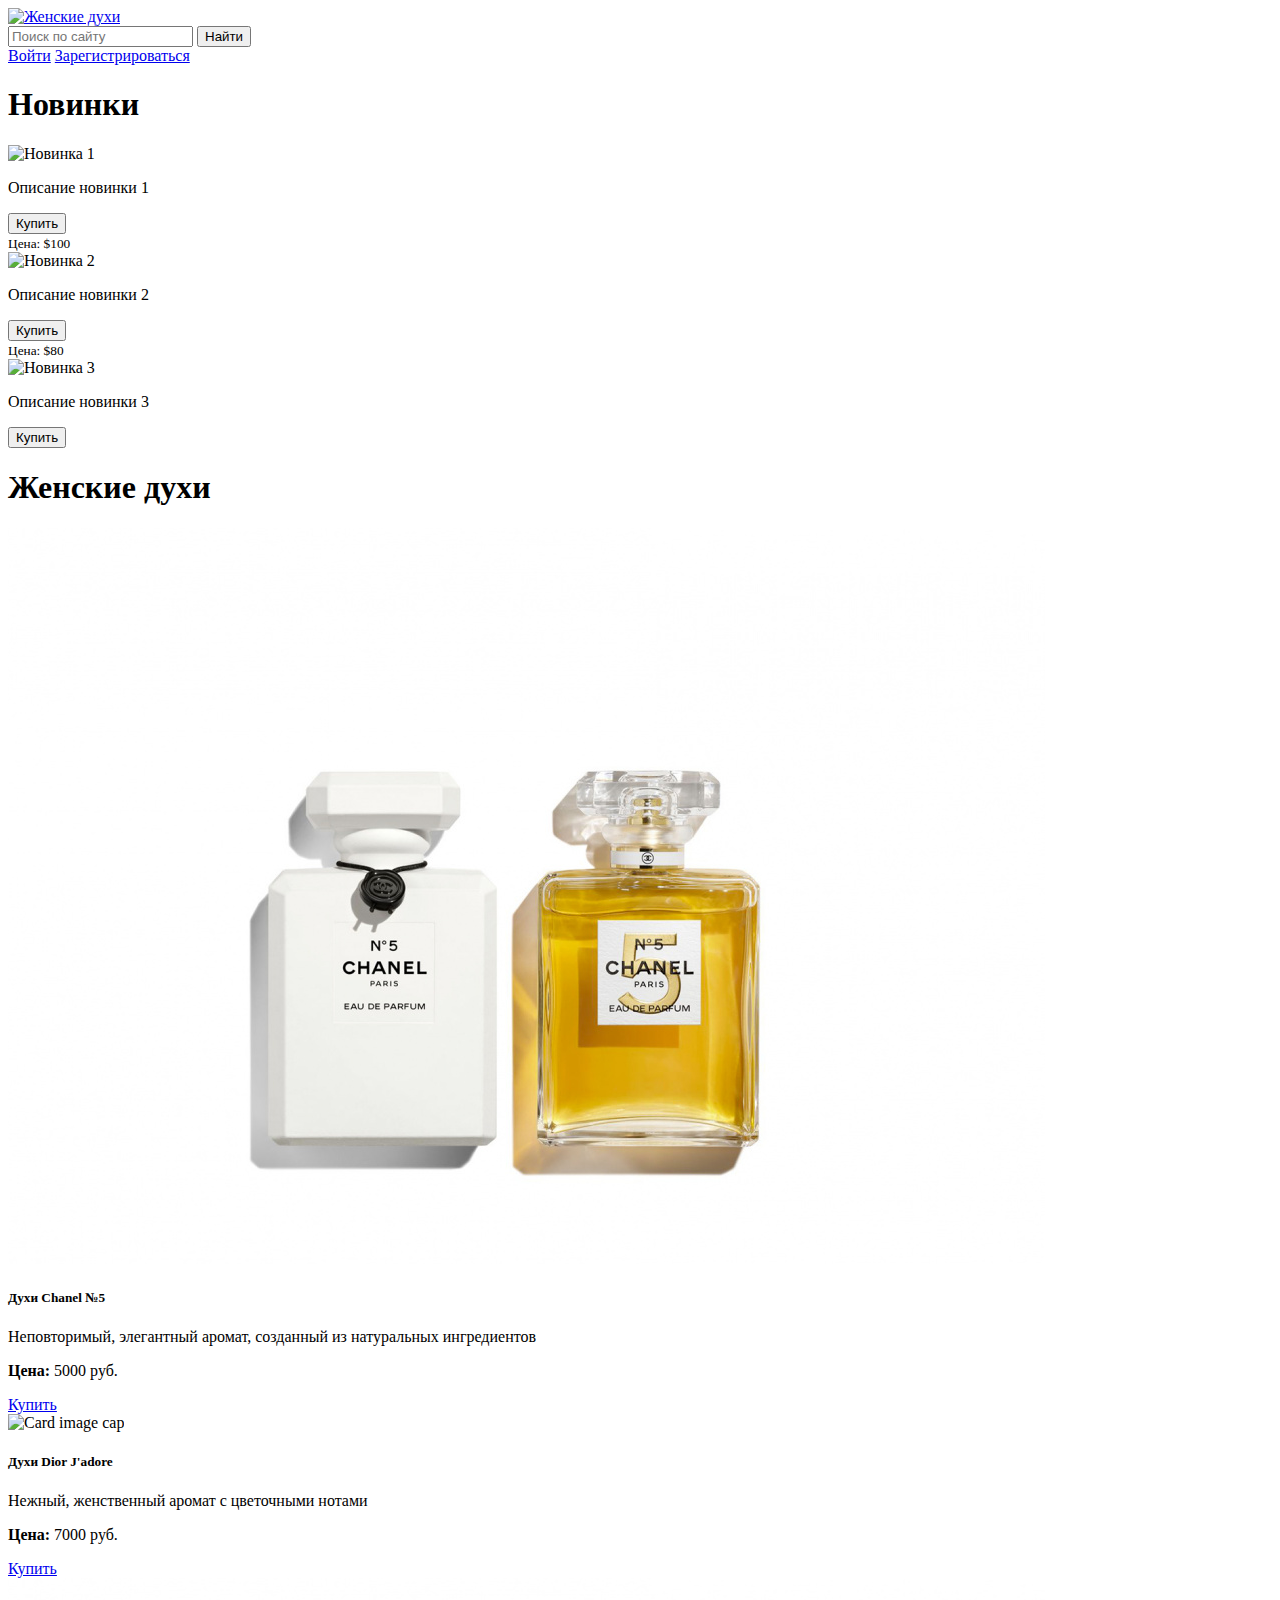
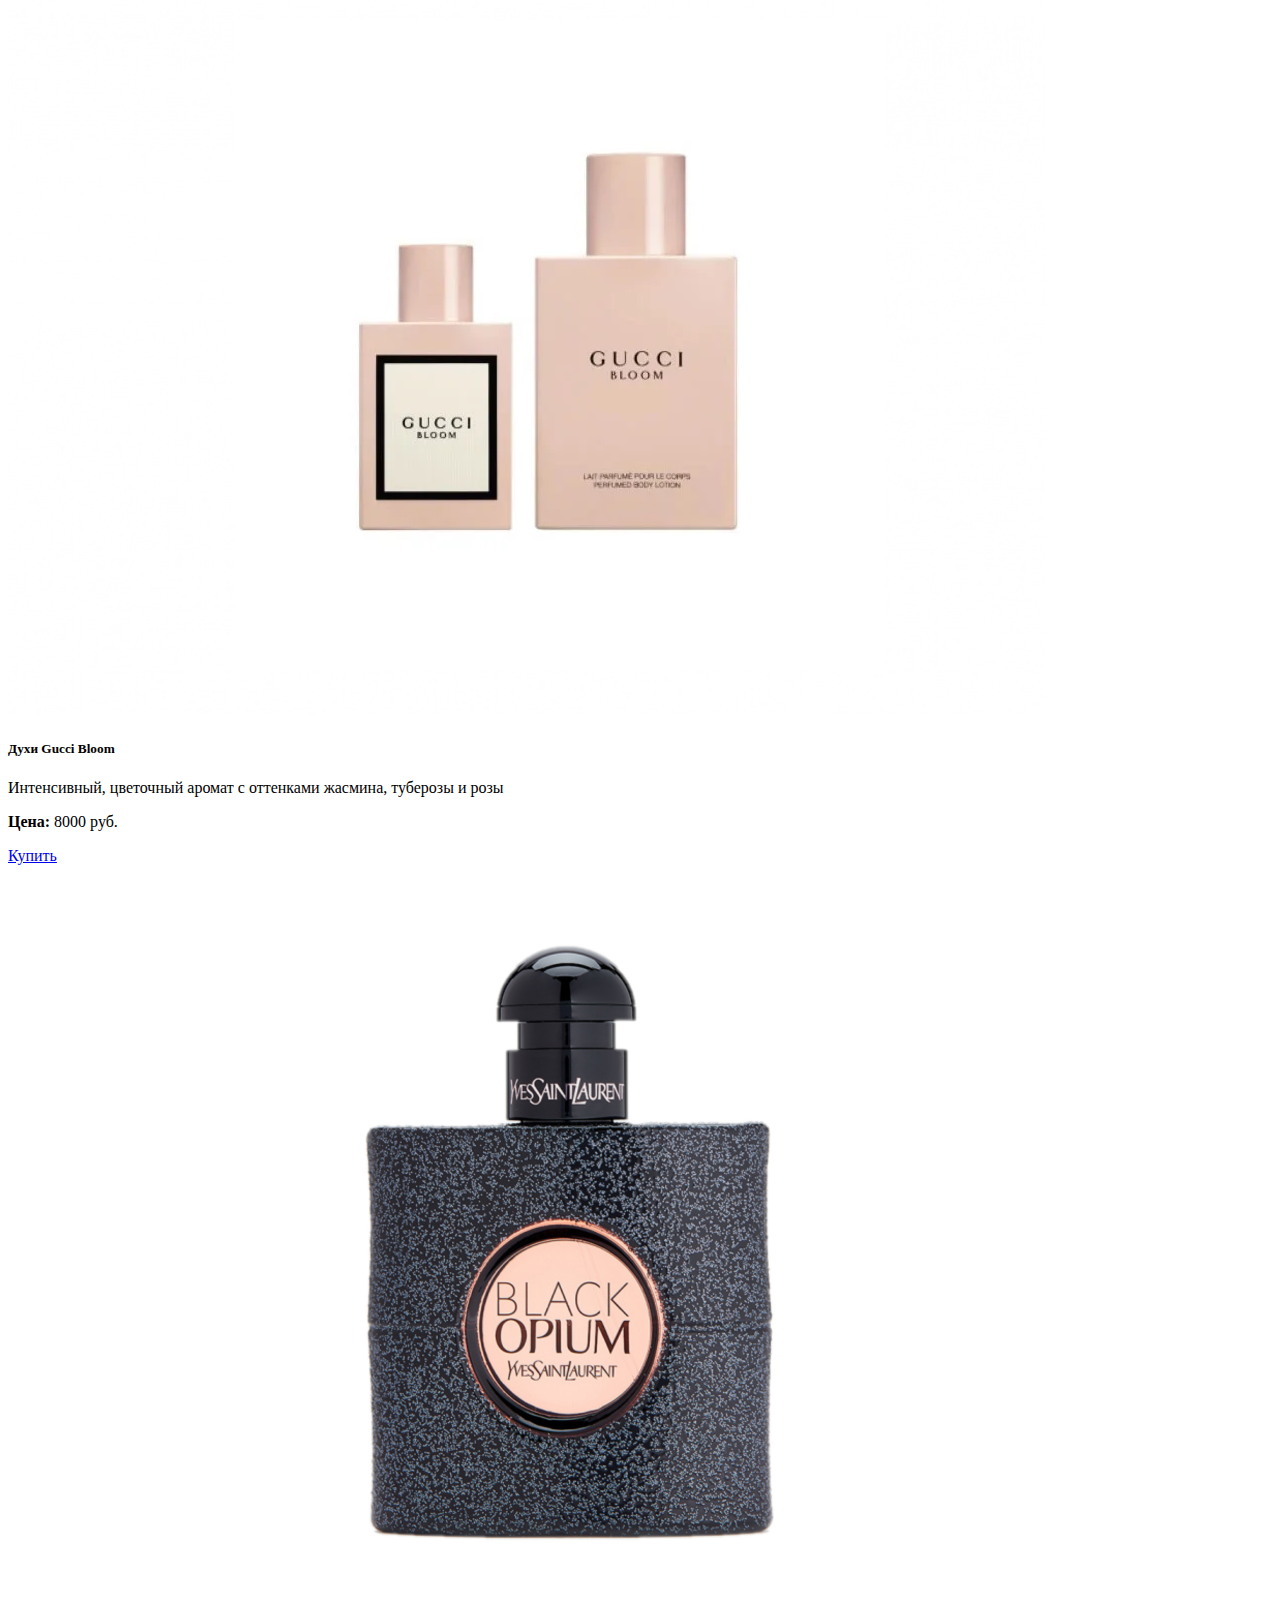
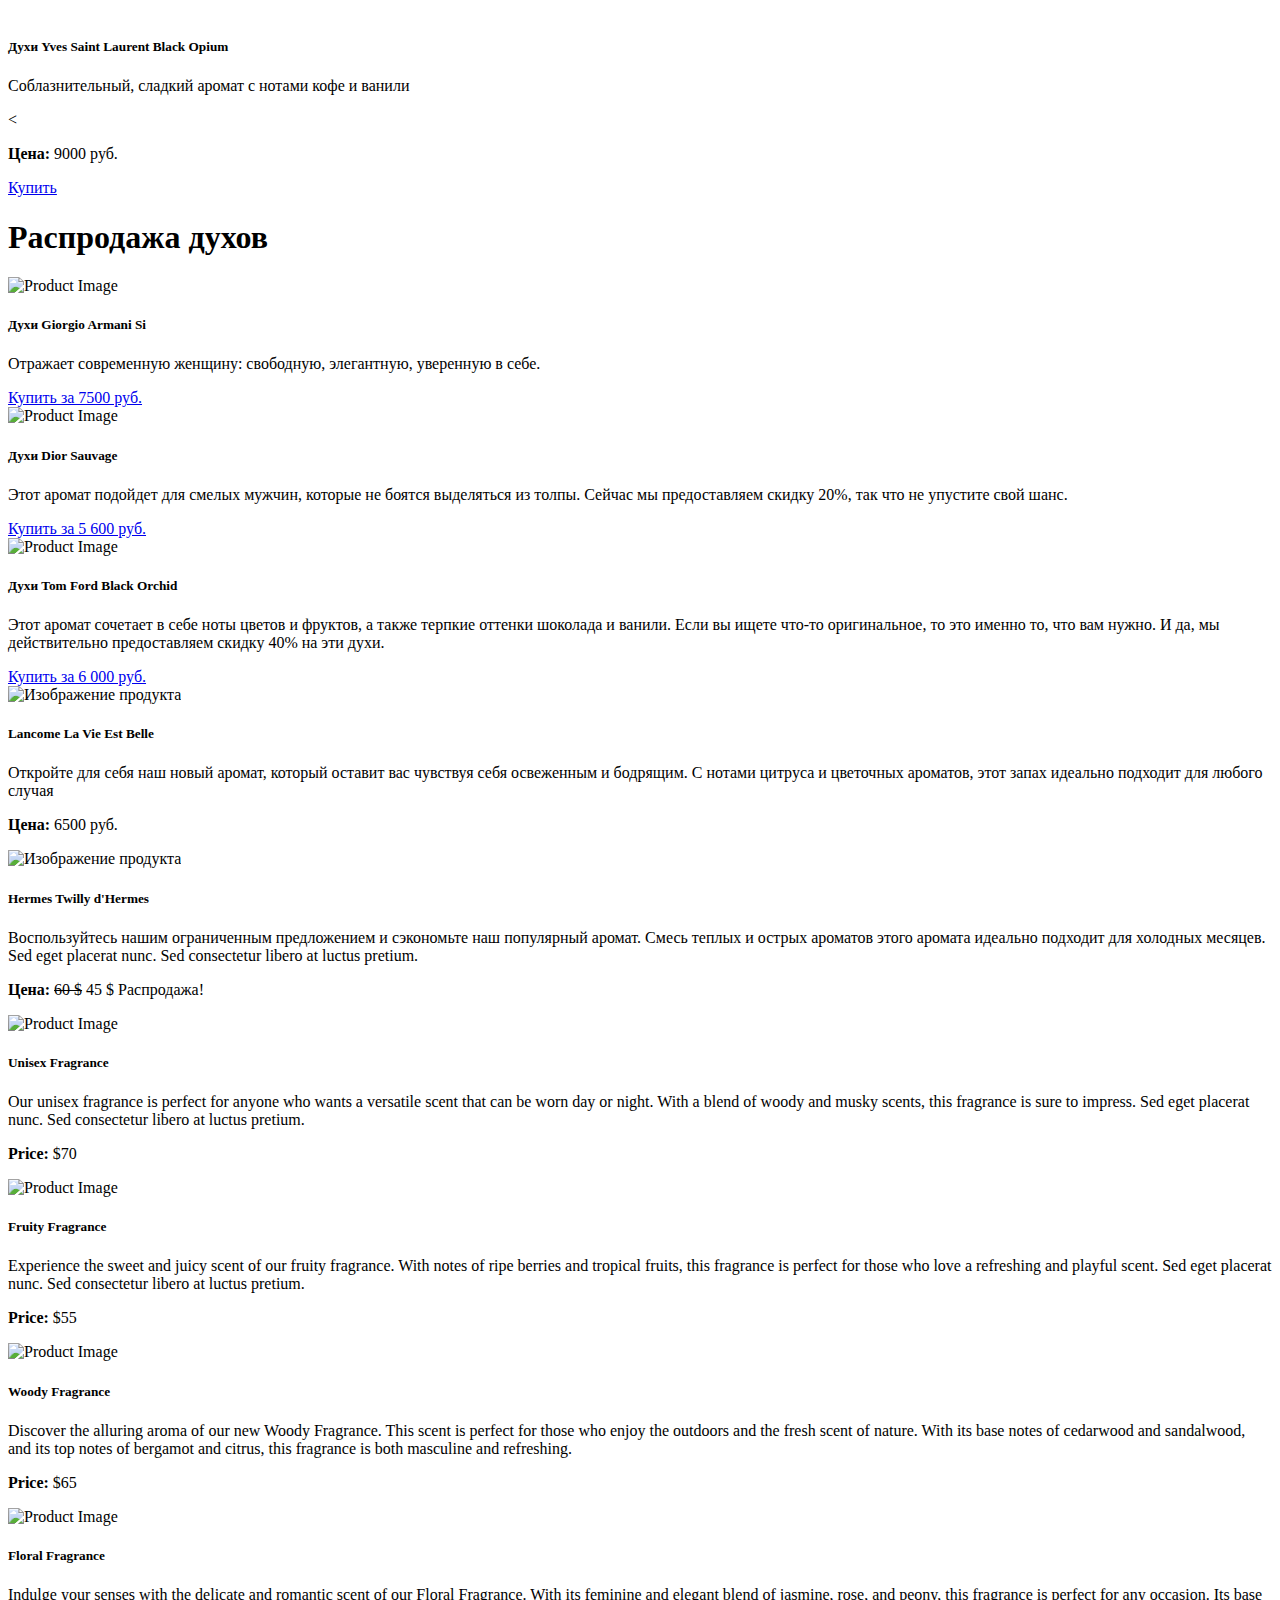
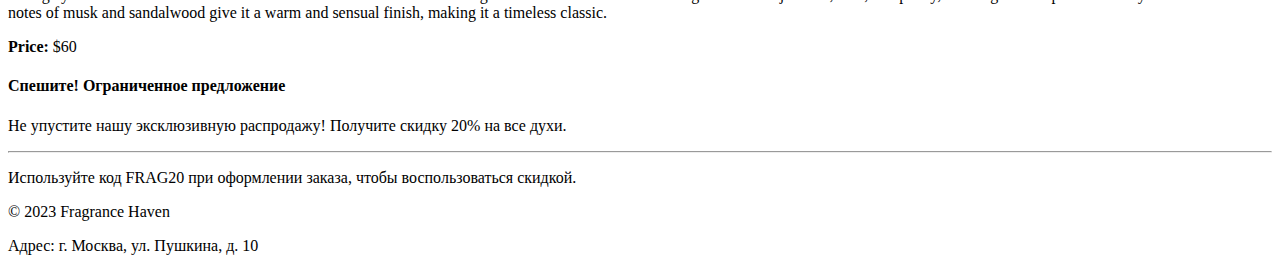
==== index.html @ 35ed5356 "Initial commit" ====
<!DOCTYPE html>
<html lang="en">
<head>
	<meta charset="UTF-8">
	<meta name="viewport" content="width=device-width, initial-scale=1.0">
	<title>Fragrance Haven</title>
	<link href="https://cdn.jsdelivr.net/npm/bootstrap@5.3.0-alpha1/dist/css/bootstrap.min.css" rel="stylesheet" integrity="sha384-GLhlTQ8iRABdZLl6O3oVMWSktQOp6b7In1Zl3/Jr59b6EGGoI1aFkw7cmDA6j6gD" crossorigin="anonymous">
</head>
<body>
	<header class="bg-light py-3">
		<div class="container">
			<div class="row align-items-center">
				<div class="col-md-3">
					<a href="#" class="navbar-brand d-flex align-items-center">
						<img src="https://via.placeholder.com/150x50" alt="Женские духи">
					</a>
				</div>
				<div class="col-md-6">
					<form action="#" class="input-group">
						<input type="text" class="form-control" placeholder="Поиск по сайту">
						<button type="submit" class="btn btn-outline-secondary">Найти</button>
					</form>
				</div>
				<div class="col-md-3">
					<a href="#" class="btn btn-outline-secondary me-2">Войти</a>
					<a href="#" class="btn btn-primary">Зарегистрироваться</a>
				</div>
			</div>
		</div>
	</header>
	<main class="container py-4">
		<section class="container py-5">
			<div class="container">
				<h1 class="mb-4">Новинки</h1>
				<div class="row">
					<div class="col-md-4">
						<div class="card mb-4 box-shadow">
							<img class="card-img-top" src="img/new1.jpg" alt="Новинка 1">
							<div class="card-body">
								<p class="card-text">Описание новинки 1</p>
								<div class="d-flex justify-content-between align-items-center">
									<div class="btn-group">
										<button type="button" class="btn btn-sm btn-outline-secondary">Купить</button>
									</div>
									<small class="text-muted">Цена: $100</small>
								</div>
							</div>
						</div>
					</div>
					<div class="col-md-4">
						<div class="card mb-4 box-shadow">
							<img class="card-img-top" src="img/new2.jpg" alt="Новинка 2">
							<div class="card-body">
								<p class="card-text">Описание новинки 2</p>
								<div class="d-flex justify-content-between align-items-center">
									<div class="btn-group">
										<button type="button" class="btn btn-sm btn-outline-secondary">Купить</button>
									</div>
									<small class="text-muted">Цена: $80</small>
								</div>
							</div>
						</div>
					</div>
					<div class="col-md-4">
						<div class="card mb-4 box-shadow">
							<img class="card-img-top" src="img/new3.jpg" alt="Новинка 3">
							<div class="card-body">
								<p class="card-text">Описание новинки 3</p>
								<div class="d-flex justify-content-between align-items-center">
									<div class="btn-group">
										<button type="button" class="btn btn-sm btn-outline-secondary">Купить</button>
									</div>
								</div>
							</div>
						</div>
					</div>
				</div>
			</div>
		</div>
	</section>


	<section class="container py-5">
		<h1 class="mb-4">Женские духи</h1>
		<div class="row">
			<div class="col-md-3 mb-4">
				<div class="card h-100">
					<img
					class="card-img-top"
					src="img/chanel_no5.png"
					alt="Card image cap"
					/>
					<div class="card-body d-flex flex-column align-items-start">
						<h5 class="card-title">Духи Chanel №5</h5>
						<p class="card-text">
							Неповторимый, элегантный аромат, созданный из натуральных ингредиентов
						</p>
						<div class="mt-auto d-flex justify-content-between align-items-center w-100">
							<p class="card-text"><strong>Цена:</strong> 5000 руб.</p>
							<a href="#" class="btn btn-primary">Купить</a>
						</div>
					</div>

				</div>
			</div>
			<div class="col-md-3 mb-4">
				<div class="card h-100">
					<img
					class="card-img-top"
					src="https://goldapple.ru/media/catalog/product/3/3/3348900417885_1_gkzu6osocohsbzlv.jpg"
					alt="Card image cap"
					/>
					<div class="card-body d-flex flex-column align-items-start">
						<h5 class="card-title">Духи Dior J'adore</h5>
						<p class="card-text">
							Нежный, женственный аромат с цветочными нотами
						</p>
						<div class="mt-auto d-flex justify-content-between align-items-center w-100">
							<p class="card-text"><strong>Цена:</strong> 7000 руб.</p>
							<a href="#" class="btn btn-primary">Купить</a>
						</div>
					</div>
				</div>
			</div>
			<div class="col-md-3 mb-4">
				<div class="card h-100">
					<img
					class="card-img-top"
					src="img/gucci_bloom.png"
					alt="Card image cap"
					/>
					<div class="card-body d-flex flex-column align-items-start">
						<h5 class="card-title">Духи Gucci Bloom</h5>
						<p class="card-text">
							Интенсивный, цветочный аромат с оттенками жасмина, туберозы и розы
						</p>
						<div class="mt-auto d-flex justify-content-between align-items-center w-100">
							<p class="card-text"><strong>Цена:</strong> 8000 руб.</p>
							<a href="#" class="btn btn-primary">Купить</a>
						</div>
					</div>
				</div>
			</div>
			<div class="col-md-3 mb-4">
				<div class="card h-100">
					<img
					class="card-img-top"
					src="img/Yves Saint Laurent Black Opium.png"
					alt="Card image cap"
					/>
					<div class="card-body d-flex flex-column align-items-start">
						<h5 class="card-title">Духи Yves Saint Laurent Black Opium</h5>
						<p class="card-text">
							Соблазнительный, сладкий аромат с нотами кофе и ванили
						</p>
						<<div class="mt-auto d-flex justify-content-between align-items-center w-100">
							<p class="card-text"><strong>Цена:</strong> 9000 руб.</p>
							<a href="#" class="btn btn-primary">Купить</a>
						</div>
					</div>
				</div>
			</div>
		</div>
	</section>

	<section class="container py-5">
		<h1 class="mb-4">Распродажа духов</h1>
		<div class="row">
			<div class="col-md-4 mb-4">
				<div class="card h-100">
					<img src="https://via.placeholder.com/300x200" class="card-img-top" alt="Product Image">
					<div class="card-body">
						<h5 class="card-title">Духи Giorgio Armani Si</h5>
						<p class="card-text">Отражает современную женщину: свободную, элегантную, уверенную в себе.</p>
						<a href="#" class="btn btn-primary">Купить за 7500 руб.</a>
					</div>
				</div>
			</div>
			<div class="col-md-4 mb-4">
				<div class="card h-100">
					<img src="https://via.placeholder.com/300x200" class="card-img-top" alt="Product Image">
					<div class="card-body">
						<h5 class="card-title">Духи Dior Sauvage</h5>
						<p class="card-text">Этот аромат подойдет для смелых мужчин, которые не боятся выделяться из толпы. Сейчас мы предоставляем скидку 20%, так что не упустите свой шанс.</p>
						<a href="#" class="btn btn-primary">Купить за 5 600 руб.</a>
					</div>
				</div>
			</div>
			<div class="col-md-4 mb-4">
				<div class="card h-100">
					<img src="https://via.placeholder.com/300x200" class="card-img-top" alt="Product Image">
					<div class="card-body">
						<h5 class="card-title">Духи Tom Ford Black Orchid</h5>
						<p class="card-text">Этот аромат сочетает в себе ноты цветов и фруктов, а также терпкие оттенки шоколада и ванили. Если вы ищете что-то оригинальное, то это именно то, что вам нужно. И да, мы действительно предоставляем скидку 40% на эти духи.</p>
						<a href="#" class="btn btn-primary">Купить за 6 000 руб.</a>
					</div>
				</div>
			</div>
			<div class="row">
				<div class="col-md-4 mb-4">
					<div class="card">
						<img src="https://via.placeholder.com/350x250.png?text=Изображение+продукта" class="card-img-top" alt="Изображение продукта">
						<div class="card-body">
							<h5 class="card-title">Lancome La Vie Est Belle</h5>
							<p class="card-text">Откройте для себя наш новый аромат, который оставит вас чувствуя себя освеженным и бодрящим. С нотами цитруса и цветочных ароматов, этот запах идеально подходит для любого случая</p>
							<p class="card-text"><strong>Цена:</strong> 6500 руб.</p>
						</div>
					</div>
				</div>
				<div class="col-md-4 mb-4">
					<div class="card">
						<img src="https://via.placeholder.com/350x250.png?text=Изображение+продукта" class="card-img-top" alt="Изображение продукта">
						<div class="card-body">
							<h5 class="card-title">Hermes Twilly d'Hermes</h5>
							<p class="card-text">Воспользуйтесь нашим ограниченным предложением и сэкономьте наш популярный аромат. Смесь теплых и острых ароматов этого аромата идеально подходит для холодных месяцев. Sed eget placerat nunc. Sed consectetur libero at luctus pretium.</p>
							<p class="card-text"><strong>Цена:</strong> <del>60 $</del> 45 $ <span class="badge badge-success text-secondary">Распродажа!</span></p>
						</div>
					</div>
				</div>
				<div class="col-md-4 mb-4">
					<div class="card">
						<img src="https://via.placeholder.com/350x250.png?text=Product+Image" class="card-img-top" alt="Product Image">
						<div class="card-body">
							<h5 class="card-title">Unisex Fragrance</h5>
							<p class="card-text">Our unisex fragrance is perfect for anyone who wants a versatile scent that can be worn day or night. With a blend of woody and musky scents, this fragrance is sure to impress. Sed eget placerat nunc. Sed consectetur libero at luctus pretium.</p>
							<p class="card-text"><strong>Price:</strong> $70</p>
						</div>
					</div>
				</div>
				<div class="col-md-4 mb-4">
					<div class="card">
						<img src="https://via.placeholder.com/350x250.png?text=Product+Image" class="card-img-top" alt="Product Image">
						<div class="card-body">
							<h5 class="card-title">Fruity Fragrance</h5>
							<p class="card-text">Experience the sweet and juicy scent of our fruity fragrance. With notes of ripe berries and tropical fruits, this fragrance is perfect for those who love a refreshing and playful scent. Sed eget placerat nunc. Sed consectetur libero at luctus pretium.</p>
							<p class="card-text"><strong>Price:</strong> $55</p>
						</div>
					</div>
				</div>
				<div class="col-md-4 mb-4">
					<div class="card">
						<img src="https://via.placeholder.com/350x250.png?text=Product+Image" class="card-img-top" alt="Product Image">
						<div class="card-body">
							<h5 class="card-title">Woody Fragrance</h5>
							<p class="card-text">Discover the alluring aroma of our new Woody Fragrance. This scent is perfect for those who enjoy the outdoors and the fresh scent of nature. With its base notes of cedarwood and sandalwood, and its top notes of bergamot and citrus, this fragrance is both masculine and refreshing.</p>
							<p class="card-text"><strong>Price:</strong> $65</p>
						</div>
					</div>
				</div>
				<div class="col-md-4 mb-4">
					<div class="card">
						<img src="https://via.placeholder.com/350x250.png?text=Product+Image" class="card-img-top" alt="Product Image">
						<div class="card-body">
							<h5 class="card-title">Floral Fragrance</h5>
							<p class="card-text">Indulge your senses with the delicate and romantic scent of our Floral Fragrance. With its feminine and elegant blend of jasmine, rose, and peony, this fragrance is perfect for any occasion. Its base notes of musk and sandalwood give it a warm and sensual finish, making it a timeless classic.</p>
							<p class="card-text"><strong>Price:</strong> $60</p>
						</div>
					</div>
				</div>
				<div class="row">
					<div class="col-md-12">
						<div class="alert alert-warning" role="alert">
							<h4 class="alert-heading">Спешите! Ограниченное предложение</h4>
							<p>Не упустите нашу эксклюзивную распродажу! Получите скидку 20% на все духи.</p>
							<hr>
							<p class="mb-0">Используйте код FRAG20 при оформлении заказа, чтобы воспользоваться скидкой.</p>
						</div>
					</div>
				</div>
			</div>
		</section>
	</div>
</main>
<footer class="bg-light py-3">
	<div class="container">
		<div class="row">
			<div class="col-md-6">
				<p>© 2023 Fragrance Haven</p>
			</div>
			<div class="col-md-6 text-end">
				<p>Адрес: г. Москва, ул. Пушкина, д. 10</p>
			</div>
		</div>
	</div>
</footer>
<script src="https://cdn.jsdelivr.net/npm/bootstrap@5.3.0-alpha1/dist/js/bootstrap.bundle.min.js" integrity="sha384-w76AqPfDkMBDXo30jS1Sgez6pr3x5MlQ1ZAGC+nuZB+EYdgRZgiwxhTBTkF7CXvN" crossorigin="anonymous"></script>
</body>
</html>
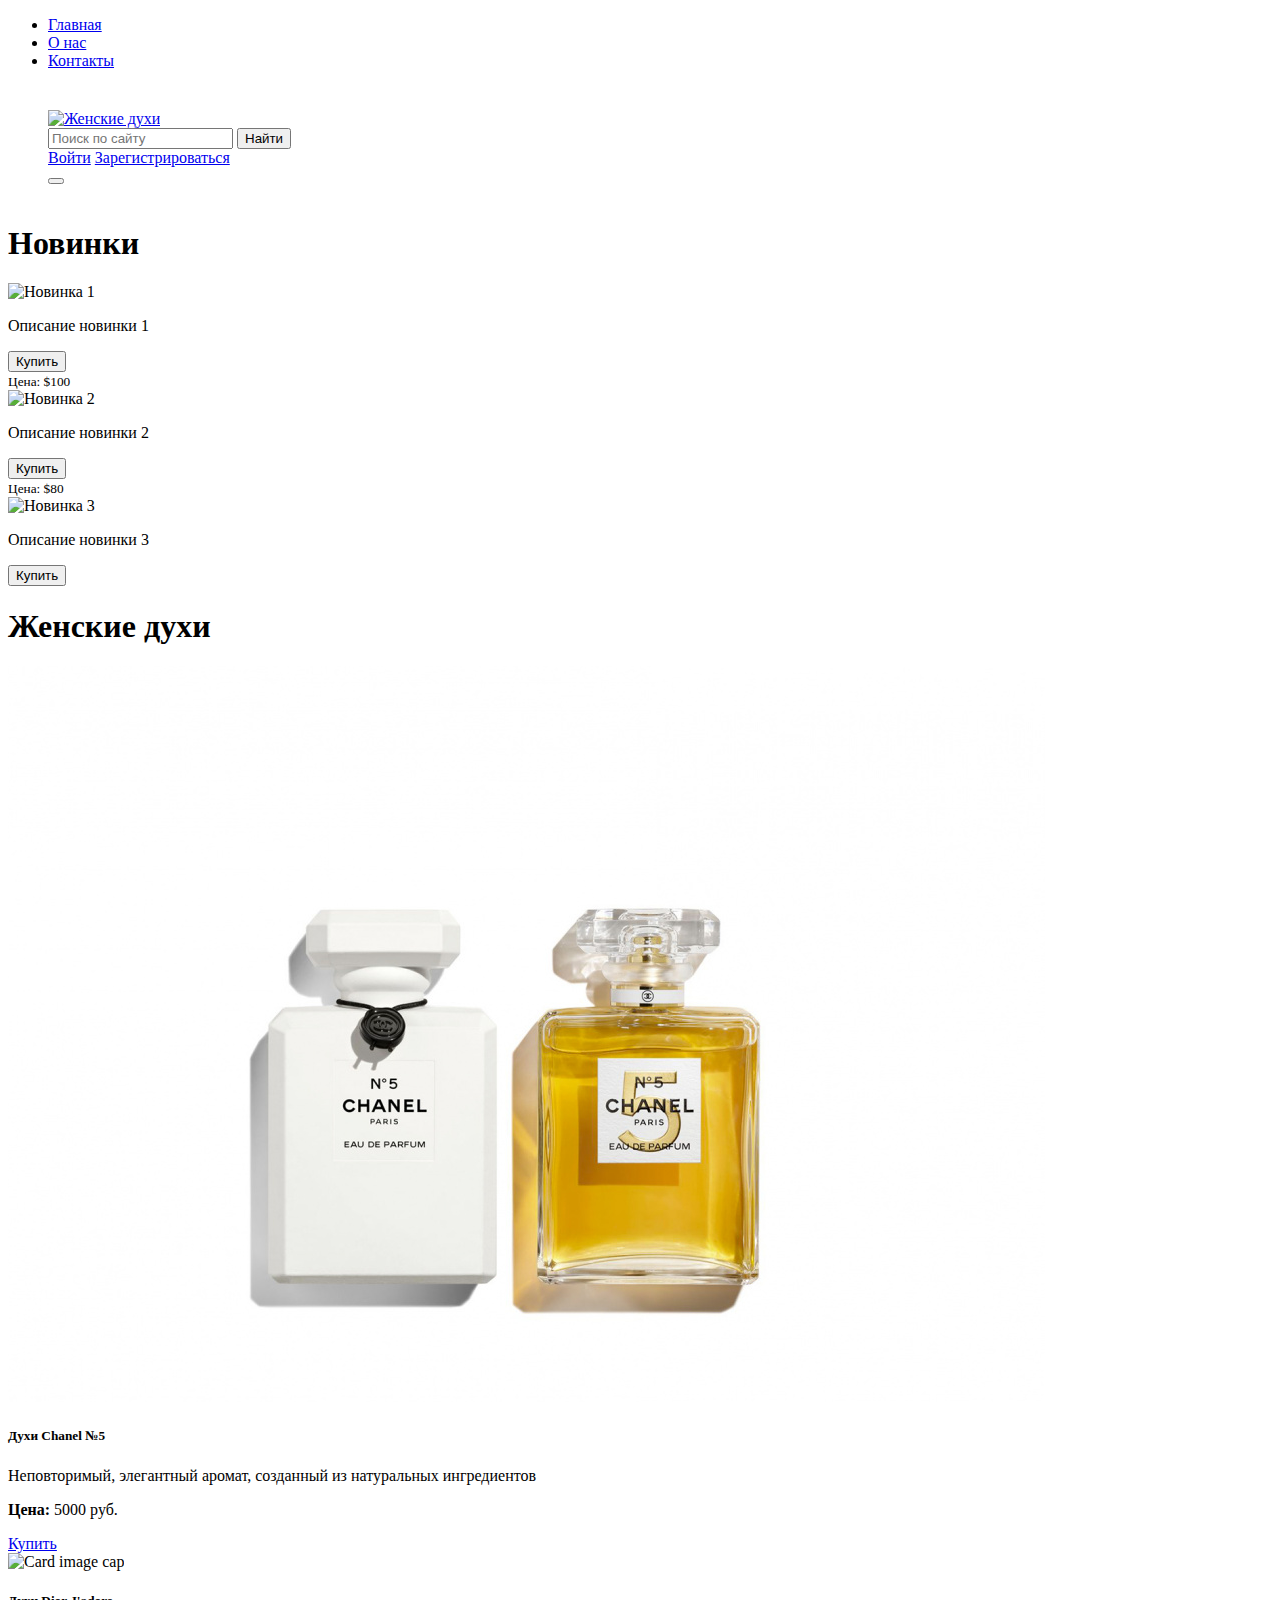
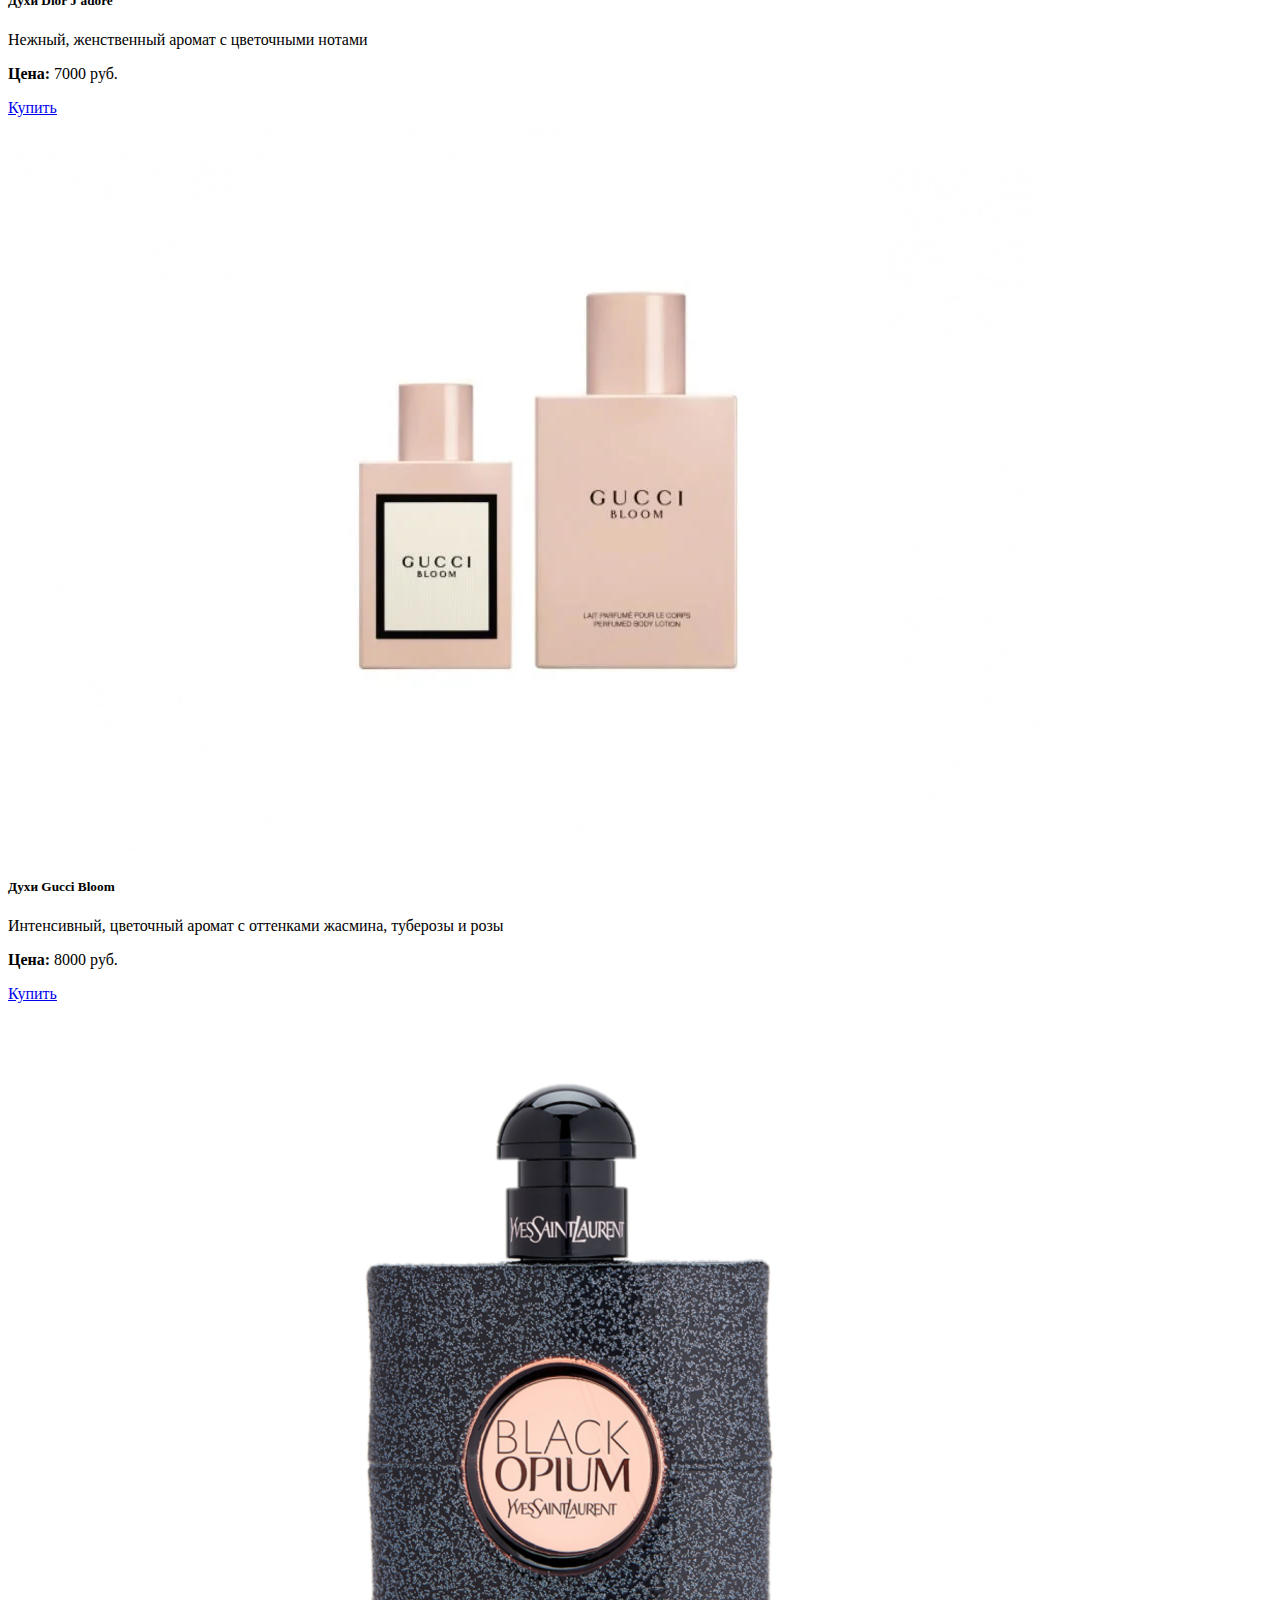
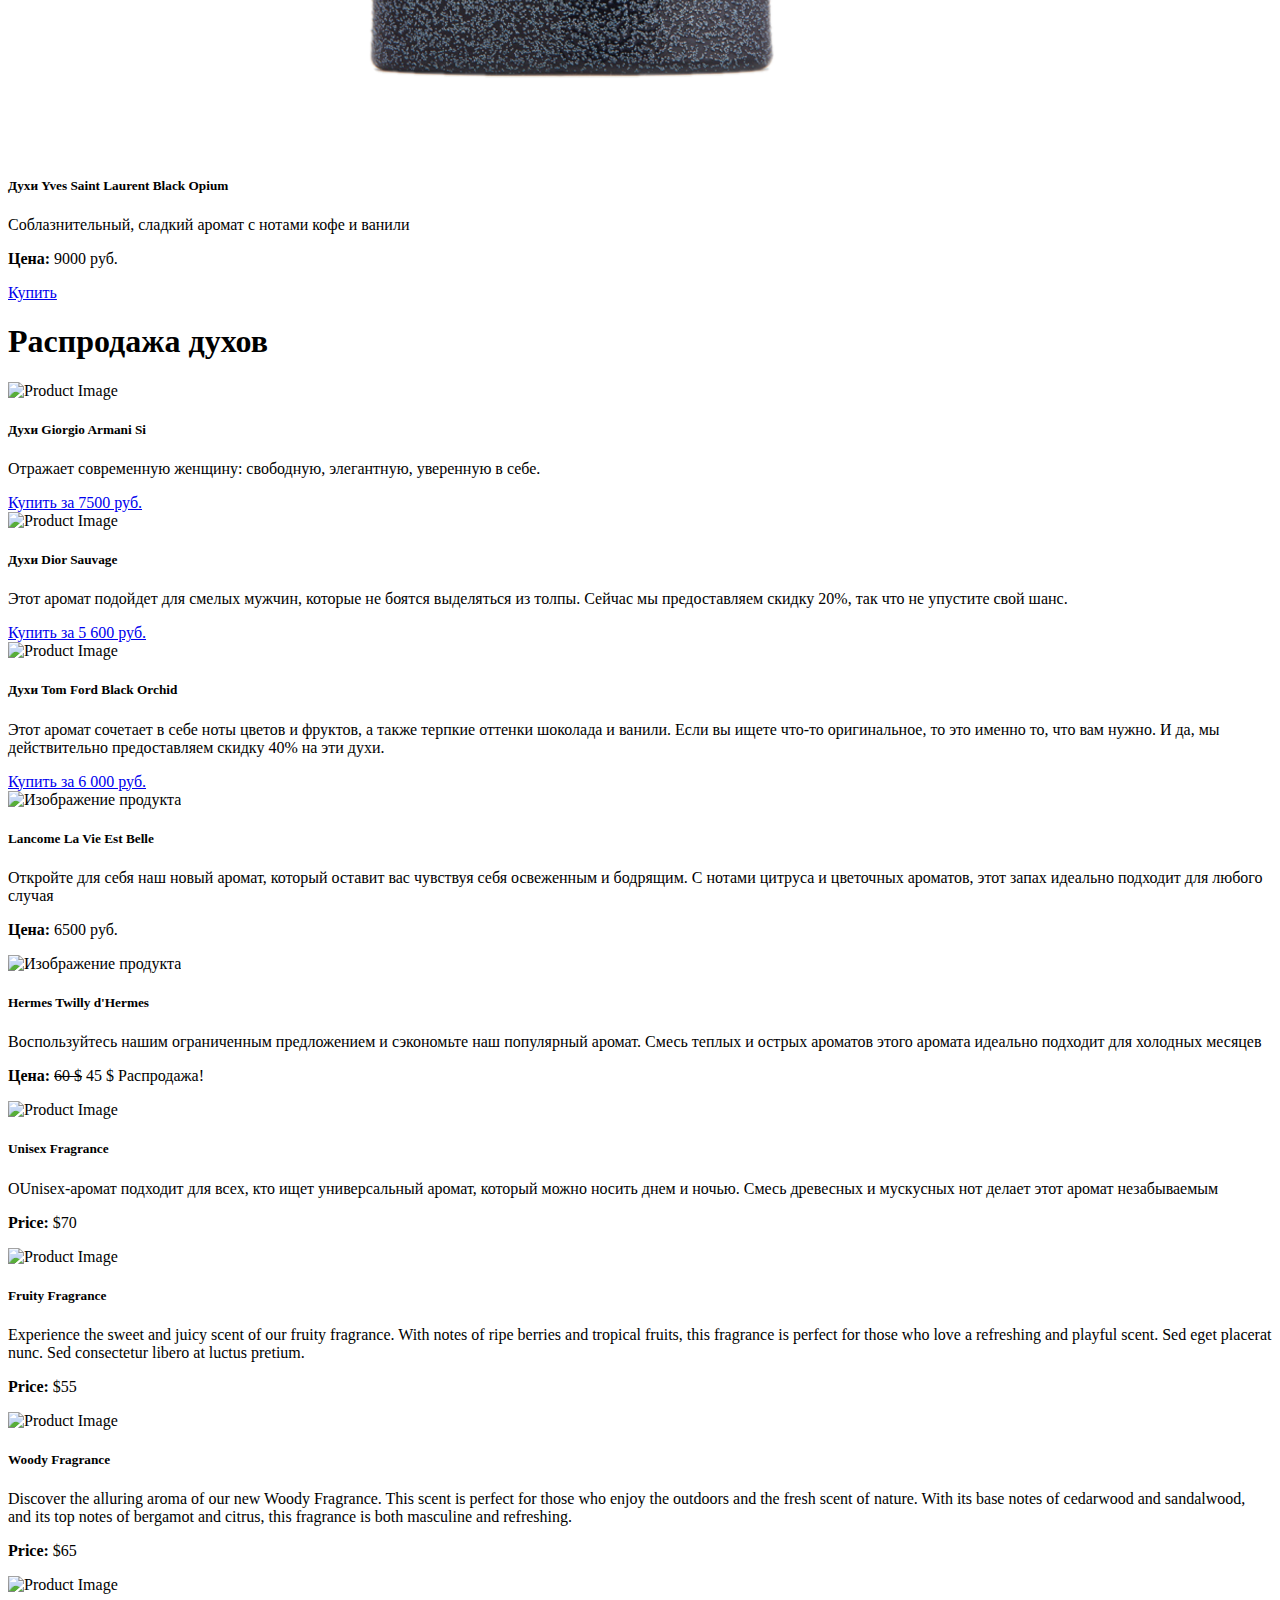
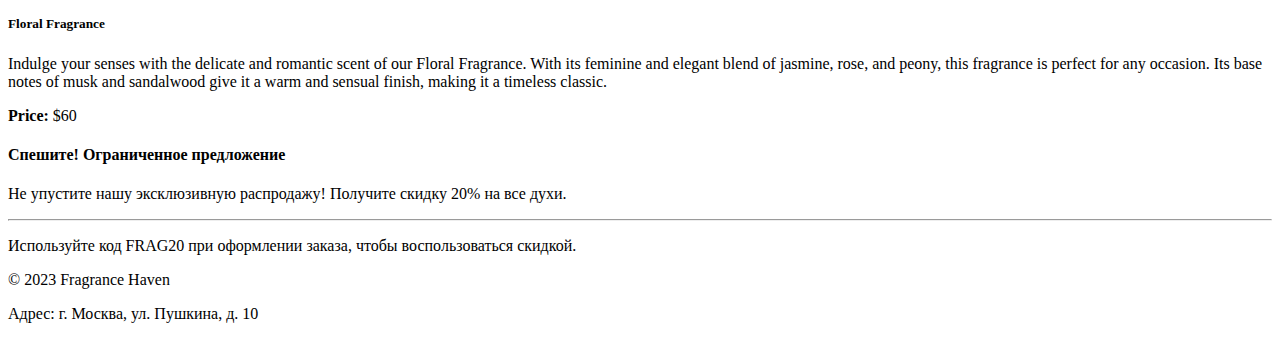
==== commit 1e6f50e1: "Update index.html" ====
--- a/index.html
+++ b/index.html
@@ -7,7 +7,20 @@
 	<link href="https://cdn.jsdelivr.net/npm/bootstrap@5.3.0-alpha1/dist/css/bootstrap.min.css" rel="stylesheet" integrity="sha384-GLhlTQ8iRABdZLl6O3oVMWSktQOp6b7In1Zl3/Jr59b6EGGoI1aFkw7cmDA6j6gD" crossorigin="anonymous">
 </head>
 <body>
-	<header class="bg-light py-3">
+	<div class="bg-dark fixed-top" id="navbarNav">
+		<ul class="nav justify-content-center">
+			<li class="nav-item">
+				<a class="nav-link active" aria-current="page" href="#">Главная</a>
+			</li>
+			<li class="nav-item">
+				<a class="nav-link" href="#">О нас</a>
+			</li>
+			<li class="nav-item">
+				<a class="nav-link" href="#">Контакты</a>
+			</li>
+		</ul>
+	</div>
+	<header class="bg-light py-3 px-3" style="margin: 40px;">
 		<div class="container">
 			<div class="row align-items-center">
 				<div class="col-md-3">
@@ -26,6 +39,13 @@
 					<a href="#" class="btn btn-primary">Зарегистрироваться</a>
 				</div>
 			</div>
+			<nav class="navbar navbar-expand-lg navbar-light bg-light">
+				<div class="container-fluid">
+					<button class="navbar-toggler" type="button" data-bs-toggle="collapse" data-bs-target="#navbarNav" aria-controls="navbarNav" aria-expanded="false" aria-label="Toggle navigation">
+						<span class="navbar-toggler-icon"></span>
+					</button>
+				</div>
+			</nav>
 		</div>
 	</header>
 	<main class="container py-4">
@@ -153,7 +173,7 @@
 						<p class="card-text">
 							Соблазнительный, сладкий аромат с нотами кофе и ванили
 						</p>
-						<<div class="mt-auto d-flex justify-content-between align-items-center w-100">
+						<div class="mt-auto d-flex justify-content-between align-items-center w-100">
 							<p class="card-text"><strong>Цена:</strong> 9000 руб.</p>
 							<a href="#" class="btn btn-primary">Купить</a>
 						</div>
@@ -212,7 +232,7 @@
 						<img src="https://via.placeholder.com/350x250.png?text=Изображение+продукта" class="card-img-top" alt="Изображение продукта">
 						<div class="card-body">
 							<h5 class="card-title">Hermes Twilly d'Hermes</h5>
-							<p class="card-text">Воспользуйтесь нашим ограниченным предложением и сэкономьте наш популярный аромат. Смесь теплых и острых ароматов этого аромата идеально подходит для холодных месяцев. Sed eget placerat nunc. Sed consectetur libero at luctus pretium.</p>
+							<p class="card-text">Воспользуйтесь нашим ограниченным предложением и сэкономьте наш популярный аромат. Смесь теплых и острых ароматов этого аромата идеально подходит для холодных месяцев</p>
 							<p class="card-text"><strong>Цена:</strong> <del>60 $</del> 45 $ <span class="badge badge-success text-secondary">Распродажа!</span></p>
 						</div>
 					</div>
@@ -222,7 +242,7 @@
 						<img src="https://via.placeholder.com/350x250.png?text=Product+Image" class="card-img-top" alt="Product Image">
 						<div class="card-body">
 							<h5 class="card-title">Unisex Fragrance</h5>
-							<p class="card-text">Our unisex fragrance is perfect for anyone who wants a versatile scent that can be worn day or night. With a blend of woody and musky scents, this fragrance is sure to impress. Sed eget placerat nunc. Sed consectetur libero at luctus pretium.</p>
+							<p class="card-text">OUnisex-аромат подходит для всех, кто ищет универсальный аромат, который можно носить днем и ночью. Смесь древесных и мускусных нот делает этот аромат незабываемым</p>
 							<p class="card-text"><strong>Price:</strong> $70</p>
 						</div>
 					</div>
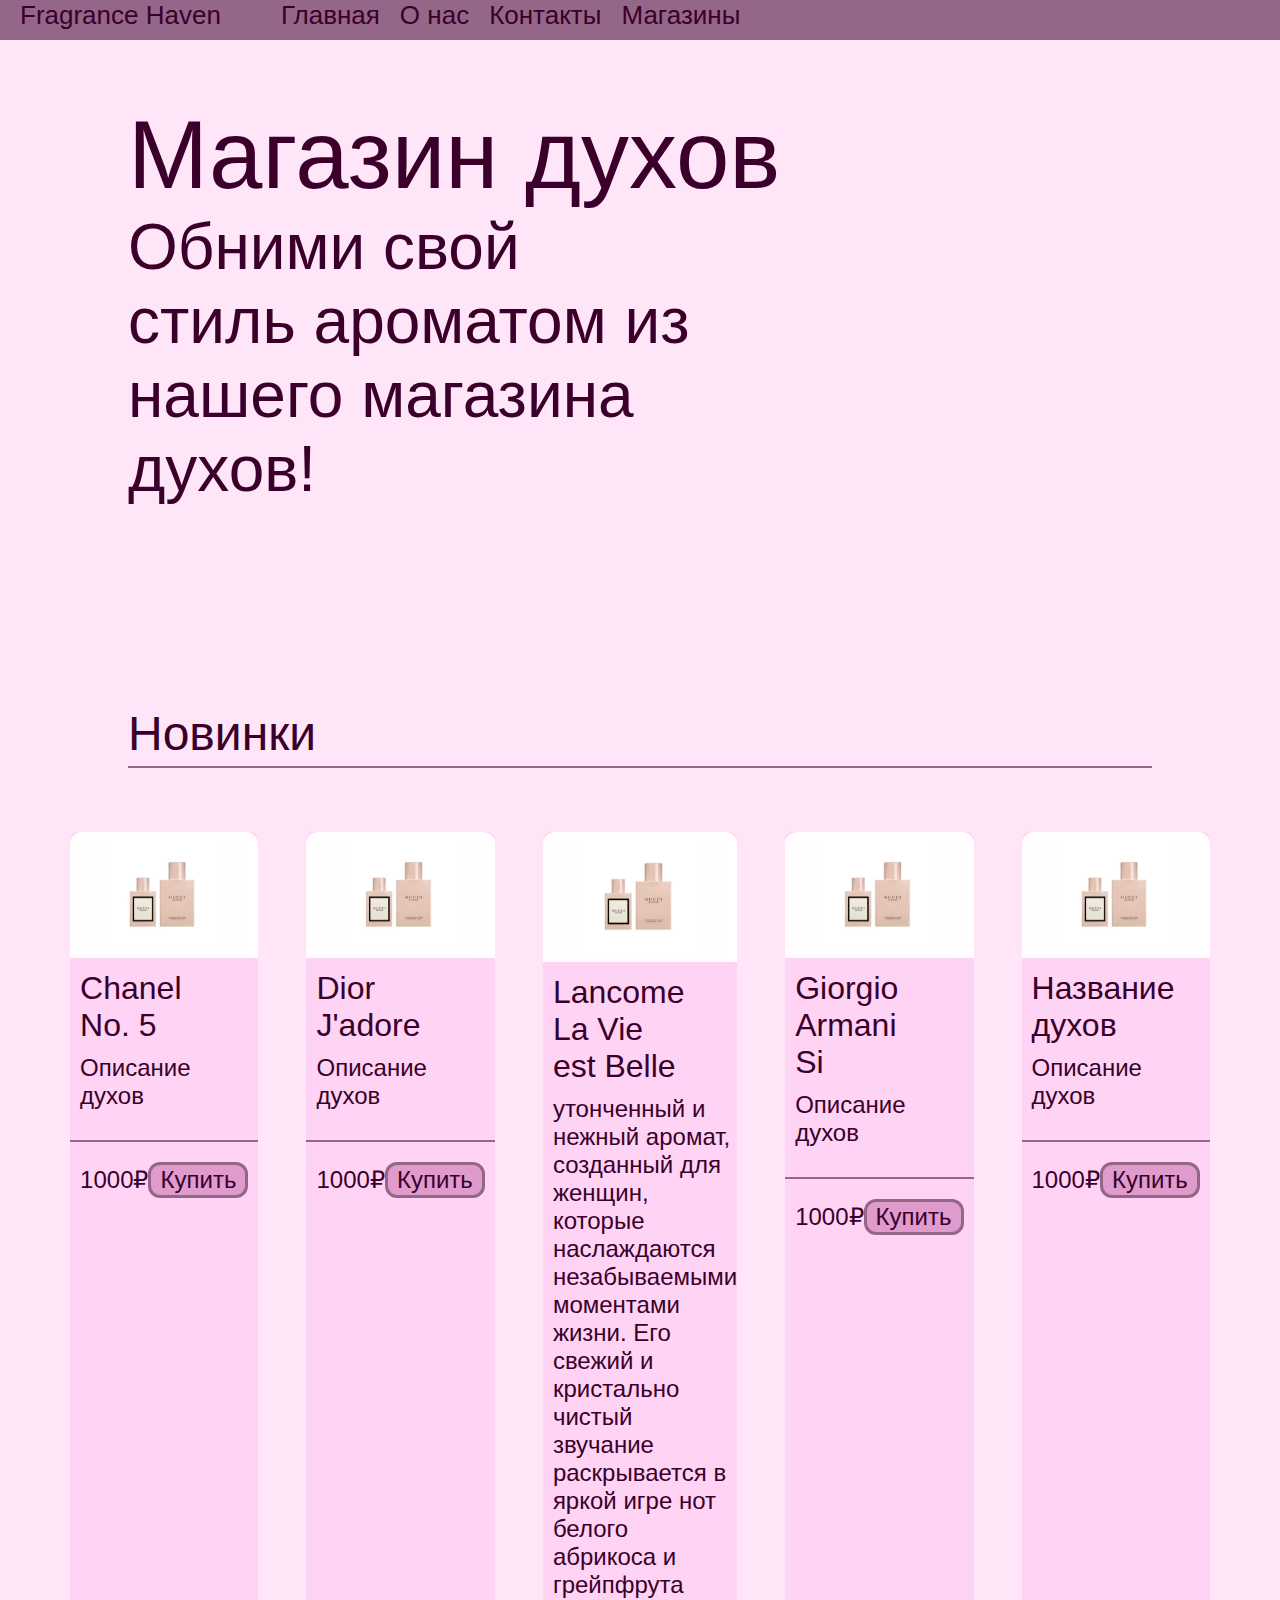
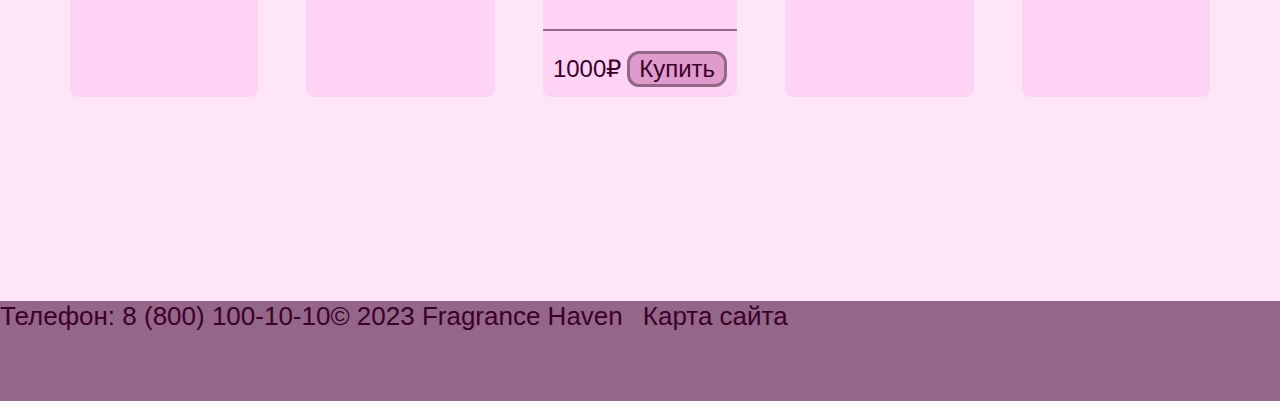
==== commit f4575b17: "Доделать" ====
--- a/index.html
+++ b/index.html
@@ -1,308 +1,92 @@
 <!DOCTYPE html>
-<html lang="en">
+<html>
 <head>
-	<meta charset="UTF-8">
-	<meta name="viewport" content="width=device-width, initial-scale=1.0">
+	<meta charset="utf-8">
+	<meta name="viewport" content="width=device-width, initial-scale=1">
 	<title>Fragrance Haven</title>
-	<link href="https://cdn.jsdelivr.net/npm/bootstrap@5.3.0-alpha1/dist/css/bootstrap.min.css" rel="stylesheet" integrity="sha384-GLhlTQ8iRABdZLl6O3oVMWSktQOp6b7In1Zl3/Jr59b6EGGoI1aFkw7cmDA6j6gD" crossorigin="anonymous">
+	<link rel="stylesheet" type="text/css" href="style.css">
 </head>
 <body>
-	<div class="bg-dark fixed-top" id="navbarNav">
-		<ul class="nav justify-content-center">
-			<li class="nav-item">
-				<a class="nav-link active" aria-current="page" href="#">Главная</a>
-			</li>
-			<li class="nav-item">
-				<a class="nav-link" href="#">О нас</a>
-			</li>
-			<li class="nav-item">
-				<a class="nav-link" href="#">Контакты</a>
-			</li>
-		</ul>
-	</div>
-	<header class="bg-light py-3 px-3" style="margin: 40px;">
-		<div class="container">
-			<div class="row align-items-center">
-				<div class="col-md-3">
-					<a href="#" class="navbar-brand d-flex align-items-center">
-						<img src="https://via.placeholder.com/150x50" alt="Женские духи">
-					</a>
+	<nav>
+		<p class="logo_text">Fragrance Haven</p>
+		<a href="">Главная</a>
+		<a href="">О нас</a>
+		<a href="">Контакты</a>
+		<a href="">Магазины</a>
+	</nav>
+
+	<header>
+		<p class="header_top_text">Магазин духов</p>
+		<p class="header_text">Обними свой стиль ароматом из нашего магазина духов!</p>
+	</header>
+
+	<main>
+		<div class="new">
+			<p class="text_header">Новинки</p>
+			<div class="card_line"></div>
+			<div class="container_card">
+				<div class="card">
+					<img class="card_image" src="img/gucci_bloom.png" alt="300х200">
+					<p class="card_name">Chanel No. 5</p>
+					<p class="card_text">Описание духов</p>
+					<div class="card_line"></div>
+					<div class="bottom_card">
+						<p class="price">1000₽</p>
+						<button class="btn_card">Купить</button>
+					</div>
 				</div>
-				<div class="col-md-6">
-					<form action="#" class="input-group">
-						<input type="text" class="form-control" placeholder="Поиск по сайту">
-						<button type="submit" class="btn btn-outline-secondary">Найти</button>
-					</form>
+
+				<div class="card">
+					<img class="card_image" src="img/gucci_bloom.png" alt="300х200">
+					<p class="card_name">Dior J'adore</p>
+					<p class="card_text">Описание духов</p>
+					<div class="card_line"></div>
+					<div class="bottom_card">
+						<p class="price">1000₽</p>
+						<button class="btn_card">Купить</button>
+					</div>
 				</div>
-				<div class="col-md-3">
-					<a href="#" class="btn btn-outline-secondary me-2">Войти</a>
-					<a href="#" class="btn btn-primary">Зарегистрироваться</a>
+
+				<div class="card">
+					<img class="card_image" src="img/gucci_bloom.png" alt="300х200">
+					<p class="card_name">Lancome La Vie est Belle</p>
+					<p class="card_text">утонченный и нежный аромат, созданный для женщин, которые наслаждаются незабываемыми моментами жизни. Его свежий и кристально чистый звучание раскрывается в яркой игре нот белого абрикоса и грейпфрута</p>
+					<div class="card_line"></div>
+					<div class="bottom_card">
+						<p class="price">1000₽</p>
+						<button class="btn_card">Купить</button>
+					</div>
 				</div>
-			</div>
-			<nav class="navbar navbar-expand-lg navbar-light bg-light">
-				<div class="container-fluid">
-					<button class="navbar-toggler" type="button" data-bs-toggle="collapse" data-bs-target="#navbarNav" aria-controls="navbarNav" aria-expanded="false" aria-label="Toggle navigation">
-						<span class="navbar-toggler-icon"></span>
-					</button>
+
+				<div class="card">
+					<img class="card_image" src="img/gucci_bloom.png" alt="300х200">
+					<p class="card_name">Giorgio Armani Si</p>
+					<p class="card_text">Описание духов</p>
+					<div class="card_line"></div>
+					<div class="bottom_card">
+						<p class="price">1000₽</p>
+						<button class="btn_card">Купить</button>
+					</div>
 				</div>
-			</nav>
-		</div>
-	</header>
-	<main class="container py-4">
-		<section class="container py-5">
-			<div class="container">
-				<h1 class="mb-4">Новинки</h1>
-				<div class="row">
-					<div class="col-md-4">
-						<div class="card mb-4 box-shadow">
-							<img class="card-img-top" src="img/new1.jpg" alt="Новинка 1">
-							<div class="card-body">
-								<p class="card-text">Описание новинки 1</p>
-								<div class="d-flex justify-content-between align-items-center">
-									<div class="btn-group">
-										<button type="button" class="btn btn-sm btn-outline-secondary">Купить</button>
-									</div>
-									<small class="text-muted">Цена: $100</small>
-								</div>
-							</div>
-						</div>
-					</div>
-					<div class="col-md-4">
-						<div class="card mb-4 box-shadow">
-							<img class="card-img-top" src="img/new2.jpg" alt="Новинка 2">
-							<div class="card-body">
-								<p class="card-text">Описание новинки 2</p>
-								<div class="d-flex justify-content-between align-items-center">
-									<div class="btn-group">
-										<button type="button" class="btn btn-sm btn-outline-secondary">Купить</button>
-									</div>
-									<small class="text-muted">Цена: $80</small>
-								</div>
-							</div>
-						</div>
-					</div>
-					<div class="col-md-4">
-						<div class="card mb-4 box-shadow">
-							<img class="card-img-top" src="img/new3.jpg" alt="Новинка 3">
-							<div class="card-body">
-								<p class="card-text">Описание новинки 3</p>
-								<div class="d-flex justify-content-between align-items-center">
-									<div class="btn-group">
-										<button type="button" class="btn btn-sm btn-outline-secondary">Купить</button>
-									</div>
-								</div>
-							</div>
-						</div>
+
+				<div class="card">
+					<img class="card_image" src="img/gucci_bloom.png" alt="300х200">
+					<p class="card_name">Название духов</p>
+					<p class="card_text">Описание духов</p>
+					<div class="card_line"></div>
+					<div class="bottom_card">
+						<p class="price">1000₽</p>
+						<button class="btn_card">Купить</button>
 					</div>
 				</div>
 			</div>
 		</div>
-	</section>
+	</main>
 
-
-	<section class="container py-5">
-		<h1 class="mb-4">Женские духи</h1>
-		<div class="row">
-			<div class="col-md-3 mb-4">
-				<div class="card h-100">
-					<img
-					class="card-img-top"
-					src="img/chanel_no5.png"
-					alt="Card image cap"
-					/>
-					<div class="card-body d-flex flex-column align-items-start">
-						<h5 class="card-title">Духи Chanel №5</h5>
-						<p class="card-text">
-							Неповторимый, элегантный аромат, созданный из натуральных ингредиентов
-						</p>
-						<div class="mt-auto d-flex justify-content-between align-items-center w-100">
-							<p class="card-text"><strong>Цена:</strong> 5000 руб.</p>
-							<a href="#" class="btn btn-primary">Купить</a>
-						</div>
-					</div>
-
-				</div>
-			</div>
-			<div class="col-md-3 mb-4">
-				<div class="card h-100">
-					<img
-					class="card-img-top"
-					src="https://goldapple.ru/media/catalog/product/3/3/3348900417885_1_gkzu6osocohsbzlv.jpg"
-					alt="Card image cap"
-					/>
-					<div class="card-body d-flex flex-column align-items-start">
-						<h5 class="card-title">Духи Dior J'adore</h5>
-						<p class="card-text">
-							Нежный, женственный аромат с цветочными нотами
-						</p>
-						<div class="mt-auto d-flex justify-content-between align-items-center w-100">
-							<p class="card-text"><strong>Цена:</strong> 7000 руб.</p>
-							<a href="#" class="btn btn-primary">Купить</a>
-						</div>
-					</div>
-				</div>
-			</div>
-			<div class="col-md-3 mb-4">
-				<div class="card h-100">
-					<img
-					class="card-img-top"
-					src="img/gucci_bloom.png"
-					alt="Card image cap"
-					/>
-					<div class="card-body d-flex flex-column align-items-start">
-						<h5 class="card-title">Духи Gucci Bloom</h5>
-						<p class="card-text">
-							Интенсивный, цветочный аромат с оттенками жасмина, туберозы и розы
-						</p>
-						<div class="mt-auto d-flex justify-content-between align-items-center w-100">
-							<p class="card-text"><strong>Цена:</strong> 8000 руб.</p>
-							<a href="#" class="btn btn-primary">Купить</a>
-						</div>
-					</div>
-				</div>
-			</div>
-			<div class="col-md-3 mb-4">
-				<div class="card h-100">
-					<img
-					class="card-img-top"
-					src="img/Yves Saint Laurent Black Opium.png"
-					alt="Card image cap"
-					/>
-					<div class="card-body d-flex flex-column align-items-start">
-						<h5 class="card-title">Духи Yves Saint Laurent Black Opium</h5>
-						<p class="card-text">
-							Соблазнительный, сладкий аромат с нотами кофе и ванили
-						</p>
-						<div class="mt-auto d-flex justify-content-between align-items-center w-100">
-							<p class="card-text"><strong>Цена:</strong> 9000 руб.</p>
-							<a href="#" class="btn btn-primary">Купить</a>
-						</div>
-					</div>
-				</div>
-			</div>
-		</div>
-	</section>
-
-	<section class="container py-5">
-		<h1 class="mb-4">Распродажа духов</h1>
-		<div class="row">
-			<div class="col-md-4 mb-4">
-				<div class="card h-100">
-					<img src="https://via.placeholder.com/300x200" class="card-img-top" alt="Product Image">
-					<div class="card-body">
-						<h5 class="card-title">Духи Giorgio Armani Si</h5>
-						<p class="card-text">Отражает современную женщину: свободную, элегантную, уверенную в себе.</p>
-						<a href="#" class="btn btn-primary">Купить за 7500 руб.</a>
-					</div>
-				</div>
-			</div>
-			<div class="col-md-4 mb-4">
-				<div class="card h-100">
-					<img src="https://via.placeholder.com/300x200" class="card-img-top" alt="Product Image">
-					<div class="card-body">
-						<h5 class="card-title">Духи Dior Sauvage</h5>
-						<p class="card-text">Этот аромат подойдет для смелых мужчин, которые не боятся выделяться из толпы. Сейчас мы предоставляем скидку 20%, так что не упустите свой шанс.</p>
-						<a href="#" class="btn btn-primary">Купить за 5 600 руб.</a>
-					</div>
-				</div>
-			</div>
-			<div class="col-md-4 mb-4">
-				<div class="card h-100">
-					<img src="https://via.placeholder.com/300x200" class="card-img-top" alt="Product Image">
-					<div class="card-body">
-						<h5 class="card-title">Духи Tom Ford Black Orchid</h5>
-						<p class="card-text">Этот аромат сочетает в себе ноты цветов и фруктов, а также терпкие оттенки шоколада и ванили. Если вы ищете что-то оригинальное, то это именно то, что вам нужно. И да, мы действительно предоставляем скидку 40% на эти духи.</p>
-						<a href="#" class="btn btn-primary">Купить за 6 000 руб.</a>
-					</div>
-				</div>
-			</div>
-			<div class="row">
-				<div class="col-md-4 mb-4">
-					<div class="card">
-						<img src="https://via.placeholder.com/350x250.png?text=Изображение+продукта" class="card-img-top" alt="Изображение продукта">
-						<div class="card-body">
-							<h5 class="card-title">Lancome La Vie Est Belle</h5>
-							<p class="card-text">Откройте для себя наш новый аромат, который оставит вас чувствуя себя освеженным и бодрящим. С нотами цитруса и цветочных ароматов, этот запах идеально подходит для любого случая</p>
-							<p class="card-text"><strong>Цена:</strong> 6500 руб.</p>
-						</div>
-					</div>
-				</div>
-				<div class="col-md-4 mb-4">
-					<div class="card">
-						<img src="https://via.placeholder.com/350x250.png?text=Изображение+продукта" class="card-img-top" alt="Изображение продукта">
-						<div class="card-body">
-							<h5 class="card-title">Hermes Twilly d'Hermes</h5>
-							<p class="card-text">Воспользуйтесь нашим ограниченным предложением и сэкономьте наш популярный аромат. Смесь теплых и острых ароматов этого аромата идеально подходит для холодных месяцев</p>
-							<p class="card-text"><strong>Цена:</strong> <del>60 $</del> 45 $ <span class="badge badge-success text-secondary">Распродажа!</span></p>
-						</div>
-					</div>
-				</div>
-				<div class="col-md-4 mb-4">
-					<div class="card">
-						<img src="https://via.placeholder.com/350x250.png?text=Product+Image" class="card-img-top" alt="Product Image">
-						<div class="card-body">
-							<h5 class="card-title">Unisex Fragrance</h5>
-							<p class="card-text">OUnisex-аромат подходит для всех, кто ищет универсальный аромат, который можно носить днем и ночью. Смесь древесных и мускусных нот делает этот аромат незабываемым</p>
-							<p class="card-text"><strong>Price:</strong> $70</p>
-						</div>
-					</div>
-				</div>
-				<div class="col-md-4 mb-4">
-					<div class="card">
-						<img src="https://via.placeholder.com/350x250.png?text=Product+Image" class="card-img-top" alt="Product Image">
-						<div class="card-body">
-							<h5 class="card-title">Fruity Fragrance</h5>
-							<p class="card-text">Experience the sweet and juicy scent of our fruity fragrance. With notes of ripe berries and tropical fruits, this fragrance is perfect for those who love a refreshing and playful scent. Sed eget placerat nunc. Sed consectetur libero at luctus pretium.</p>
-							<p class="card-text"><strong>Price:</strong> $55</p>
-						</div>
-					</div>
-				</div>
-				<div class="col-md-4 mb-4">
-					<div class="card">
-						<img src="https://via.placeholder.com/350x250.png?text=Product+Image" class="card-img-top" alt="Product Image">
-						<div class="card-body">
-							<h5 class="card-title">Woody Fragrance</h5>
-							<p class="card-text">Discover the alluring aroma of our new Woody Fragrance. This scent is perfect for those who enjoy the outdoors and the fresh scent of nature. With its base notes of cedarwood and sandalwood, and its top notes of bergamot and citrus, this fragrance is both masculine and refreshing.</p>
-							<p class="card-text"><strong>Price:</strong> $65</p>
-						</div>
-					</div>
-				</div>
-				<div class="col-md-4 mb-4">
-					<div class="card">
-						<img src="https://via.placeholder.com/350x250.png?text=Product+Image" class="card-img-top" alt="Product Image">
-						<div class="card-body">
-							<h5 class="card-title">Floral Fragrance</h5>
-							<p class="card-text">Indulge your senses with the delicate and romantic scent of our Floral Fragrance. With its feminine and elegant blend of jasmine, rose, and peony, this fragrance is perfect for any occasion. Its base notes of musk and sandalwood give it a warm and sensual finish, making it a timeless classic.</p>
-							<p class="card-text"><strong>Price:</strong> $60</p>
-						</div>
-					</div>
-				</div>
-				<div class="row">
-					<div class="col-md-12">
-						<div class="alert alert-warning" role="alert">
-							<h4 class="alert-heading">Спешите! Ограниченное предложение</h4>
-							<p>Не упустите нашу эксклюзивную распродажу! Получите скидку 20% на все духи.</p>
-							<hr>
-							<p class="mb-0">Используйте код FRAG20 при оформлении заказа, чтобы воспользоваться скидкой.</p>
-						</div>
-					</div>
-				</div>
-			</div>
-		</section>
-	</div>
-</main>
-<footer class="bg-light py-3">
-	<div class="container">
-		<div class="row">
-			<div class="col-md-6">
-				<p>© 2023 Fragrance Haven</p>
-			</div>
-			<div class="col-md-6 text-end">
-				<p>Адрес: г. Москва, ул. Пушкина, д. 10</p>
-			</div>
-		</div>
-	</div>
-</footer>
-<script src="https://cdn.jsdelivr.net/npm/bootstrap@5.3.0-alpha1/dist/js/bootstrap.bundle.min.js" integrity="sha384-w76AqPfDkMBDXo30jS1Sgez6pr3x5MlQ1ZAGC+nuZB+EYdgRZgiwxhTBTkF7CXvN" crossorigin="anonymous"></script>
+	<footer>
+		<p class="footer_text">Телефон: 8 (800) 100-10-10</p>
+		<p class="footer_text">© 2023 Fragrance Haven</p>
+		<a class="footer_text map">Карта сайта</a>
+	</footer>
 </body>
 </html>--- a/style.css
+++ b/style.css
@@ -0,0 +1,156 @@
+body{
+   margin: 0;
+   /*убирает автоматические боковые отступы у сайта*/
+   font-family: -apple-system, BlinkMacSystemFont, "Segoe UI", Roboto, "Helvetica Neue", Arial, sans-serif, "Apple Color Emoji", "Segoe UI Emoji", "Segoe UI Symbol";
+   background-color: #FFE5F8;
+   font-size: 26px;
+}
+
+p{
+   margin-top: 0;
+   margin-bottom: 0;
+   cursor: default;
+   color: #3A002B;
+}
+hr{
+  margin-top: 0;
+  margin-bottom: 0;
+}
+a{
+  text-decoration: none;
+  color: #3A002B;
+  margin-left: 20px;
+}
+
+
+nav{
+  position: fixed;
+  width: 100%;
+  display: flex;
+  height: 40px;
+  background-color: #946687 ;
+  margin-bottom: 60px;
+}
+.logo_text{
+  margin-left: 20px;
+  padding-right: 40px;
+}
+
+
+header{
+  padding-top: 100px;
+  padding-bottom: 200px;
+}
+main{
+  padding-bottom: 200px;
+}
+footer{
+  display: flex;
+  height: 100px;
+  background-color: #946687;
+}
+
+
+
+.text_header{
+  font-size: 48px;
+}
+
+.header_top_text{
+  margin-left: 10%;
+  font-size: 96px;
+}
+.header_text{
+  font-size: 64px;
+  margin-left: 10%;
+  width: 45%;
+}
+
+
+
+.new{
+  margin-left: 10%;
+  width: 80%;
+}
+
+.container_card{
+  margin-top: 60px;
+  display: flex;
+  justify-content: center;
+}
+
+.card{
+  width: 300px;
+  height: auto;
+
+  margin-left: 20px;
+  margin-right: 20px;
+
+  border: 4px solid #FFE5F8;
+  border-radius: 12px;
+  background-color: #FFD3F3;
+
+  transition: all 200ms ease; 
+}
+.card:hover{
+  border: 4px solid #946687;
+}
+
+.card_image{
+  border-radius: 12px 12px 0 0;
+  width: 100%;
+  height: auto;
+}
+
+.card_name{
+  width: 65%;
+  margin-left: 10px;
+  margin-top: 5px;
+  font-size: 32px;
+}
+.card_text{
+  margin-left: 10px;
+  margin-top: 10px;
+  font-size: 24px;
+  padding-bottom: 25px;
+}
+
+.card_line{
+  margin-top: 5px;
+  background-color: #946687;
+  height: 2px;
+}
+
+.bottom_card{
+  display: flex;
+  align-items: baseline;
+  margin-bottom: 0;
+  align-self: flex-end;
+  margin-top: 20px;
+  padding-bottom: 10px;
+  padding-left: 10px;
+  padding-right: 10px;
+  justify-content: space-between;
+}
+
+.price{
+  font-size: 24px;
+}
+
+.btn_card{
+  width: 100px;
+  height: auto;
+  font-size: 24px;
+  background-color: #DE9BCC;
+  color: #3A002B;
+
+  border-style: solid;
+  border-width: 3px;
+  border-color: #946687;
+  border-radius: 12px;
+
+  transition: all 50ms ease; 
+}
+.btn_card:hover{
+  
+}